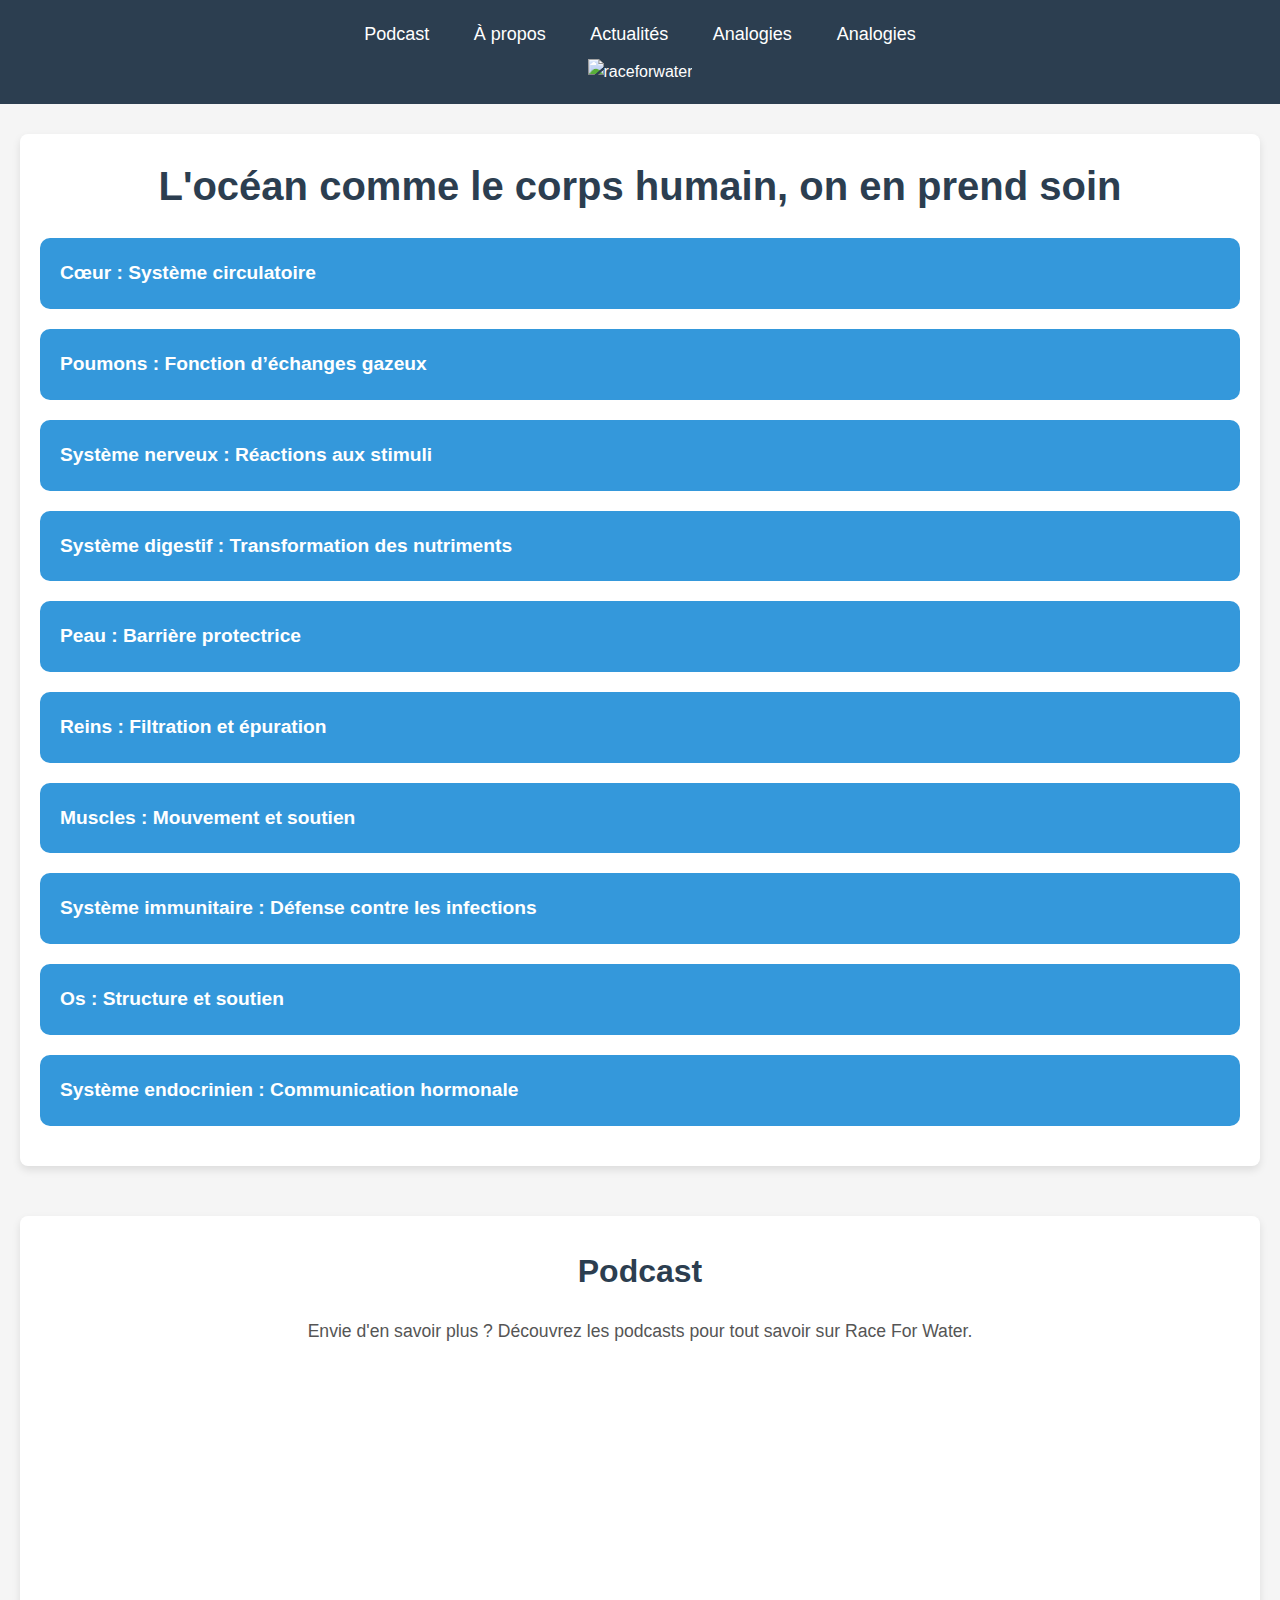
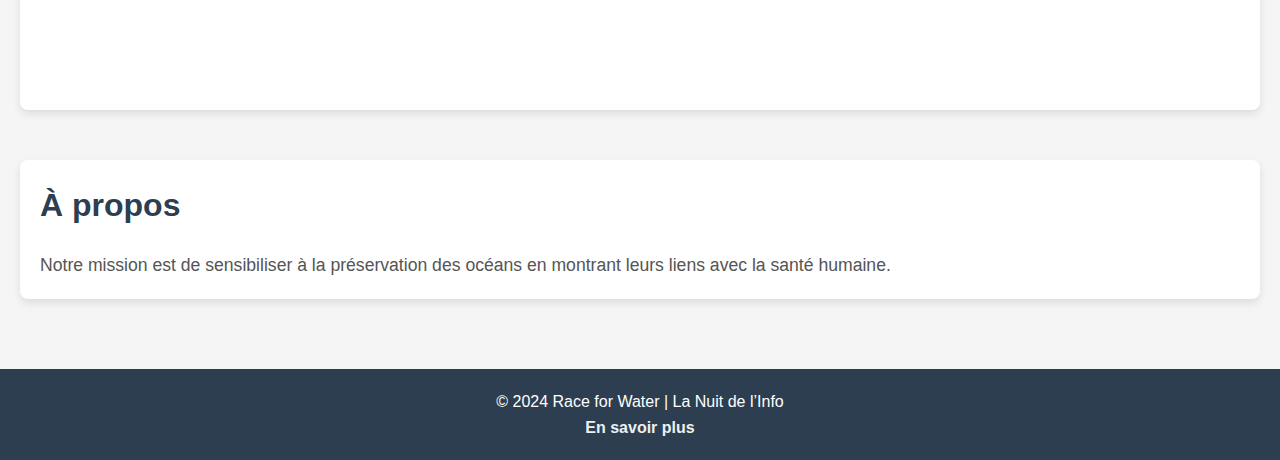
==== index.html @ 83e0f4b1 "pushproject" ====
<!DOCTYPE html>
<html lang="fr">

<head>
    <meta charset="UTF-8">
    <meta name="viewport" content="width=device-width, initial-scale=1.0">
    <title>Race For Water</title>
    <link rel="stylesheet" href="styles.css"> <!-- Lien vers le fichier CSS -->
</head>

<body>

    <header>
        <nav class="navbar">
            <ul>
                <li><a href="#podcast">Podcast</a></li>
                <li><a href="#apropos">À propos</a></li>
                <li><a href="#actualites">Actualités</a></li>
                <li><a href="#notre-environnement">Analogies </a></li>
                <li><a href="#analogies">Analogies</a></li>
            </ul>
        </nav>
        <div class="header-content">
            <img src="media/logo.png" alt="raceforwater">

        </div>
    </header>

    <main>

        <section id="analogies" class="interactive-model">
            <h2>L'océan comme le corps humain, on en prend soin</h2>

            <!-- Bulle pour le cœur -->
            <div class="interactive-bubble">
                <strong>Cœur : Système circulatoire</strong>
                <div class="bubble-content">
                    <p><strong>Corps humain :</strong> Le cœur pompe le sang à travers le corps, alimentant les organes
                        en oxygène et en nutriments via le système circulatoire.</p>
                    <p><strong>Océan :</strong> Les courants marins agissent comme une pompe, transportant l'eau, la
                        chaleur, les nutriments et les gaz dissous (comme le CO2) à travers les océans.</p>
                </div>
            </div>

            <!-- Bulle pour les poumons -->
            <div class="interactive-bubble">
                <strong>Poumons : Fonction d’échanges gazeux</strong>
                <div class="bubble-content">
                    <p><strong>Corps humain :</strong> Les poumons facilitent les échanges gazeux, en absorbant
                        l'oxygène et en rejetant le dioxyde de carbone.</p>
                    <p><strong>Océan :</strong> Les océans sont des réservoirs importants pour le CO2 et l'oxygène. Les
                        plantes marines (comme le phytoplancton) réalisent la photosynthèse, produisant de l'oxygène,
                        tandis que l'océan dissout également le CO2.</p>
                </div>
            </div>

            <!-- Bulle pour le système nerveux -->
            <div class="interactive-bubble">
                <strong>Système nerveux : Réactions aux stimuli</strong>
                <div class="bubble-content">
                    <p><strong>Corps humain :</strong> Le système nerveux transmet les signaux entre le cerveau et le
                        corps, permettant des réactions adaptées aux stimuli (exemple : la douleur, le danger, etc.).
                    </p>
                    <p><strong>Océan :</strong> Les courants océaniques réagissent aux changements environnementaux
                        (température, salinité, pression) et aux forces externes comme le vent et la gravité.</p>
                </div>
            </div>

            <!-- Bulle pour le système digestif -->
            <div class="interactive-bubble">
                <strong>Système digestif : Transformation des nutriments</strong>
                <div class="bubble-content">
                    <p><strong>Corps humain :</strong> Le système digestif décompose les aliments pour libérer des
                        nutriments que le corps peut utiliser.</p>
                    <p><strong>Océan :</strong> Les planctons et autres organismes marins jouent un rôle similaire en
                        décomposant les matières organiques dans l'eau, transformant des nutriments pour soutenir la
                        chaîne alimentaire marine.</p>
                </div>
            </div>

            <!-- Bulle pour la peau -->
            <div class="interactive-bubble">
                <strong>Peau : Barrière protectrice</strong>
                <div class="bubble-content">
                    <p><strong>Corps humain :</strong> La peau sert de barrière contre les infections, la déshydratation
                        et les agressions extérieures.</p>
                    <p><strong>Océan :</strong> L'eau de surface de l'océan agit comme une barrière protectrice,
                        régulant les températures et offrant un refuge contre les éléments externes.</p>
                </div>
            </div>

            <!-- Bulle pour les reins -->
            <div class="interactive-bubble">
                <strong>Reins : Filtration et épuration</strong>
                <div class="bubble-content">
                    <p><strong>Corps humain :</strong> Les reins filtrent le sang pour éliminer les toxines et réguler
                        l'équilibre des fluides et des électrolytes dans le corps.</p>
                    <p><strong>Océan :</strong> Les estuaires et les zones humides filtrent et purifient l'eau, en
                        éliminant les polluants et en équilibrant les concentrations de sels et autres minéraux.</p>
                </div>
            </div>

            <!-- Bulle pour les muscles -->
            <div class="interactive-bubble">
                <strong>Muscles : Mouvement et soutien</strong>
                <div class="bubble-content">
                    <p><strong>Corps humain :</strong> Les muscles permettent le mouvement et la force physique,
                        permettant à l'humain de se déplacer et de répondre à son environnement.</p>
                    <p><strong>Océan :</strong> Les vagues et les marées sont similaires aux muscles, créant des
                        mouvements dans l'océan et permettant le transport de l'eau et des nutriments dans différentes
                        parties de l'océan.</p>
                </div>
            </div>

            <!-- Bulle pour le système immunitaire -->
            <div class="interactive-bubble">
                <strong>Système immunitaire : Défense contre les infections</strong>
                <div class="bubble-content">
                    <p><strong>Corps humain :</strong> Le système immunitaire détecte et combat les agents pathogènes
                        qui attaquent l'organisme.</p>
                    <p><strong>Océan :</strong> Les bactéries marines et autres microorganismes marins agissent comme
                        une barrière biologique contre les agents pathogènes dans l'écosystème marin.</p>
                </div>
            </div>

            <!-- Bulle pour les os -->
            <div class="interactive-bubble">
                <strong>Os : Structure et soutien</strong>
                <div class="bubble-content">
                    <p><strong>Corps humain :</strong> Les os forment le squelette et offrent soutien, protection et
                        forme au corps.</p>
                    <p><strong>Océan :</strong> Les fonds marins et les roches sous-marines agissent comme une
                        structure, fournissant des habitats pour les organismes marins et supportant la biodiversité
                        marine.</p>
                </div>
            </div>

            <!-- Bulle pour le système endocrinien -->
            <div class="interactive-bubble">
                <strong>Système endocrinien : Communication hormonale</strong>
                <div class="bubble-content">
                    <p><strong>Corps humain :</strong> Le système endocrinien régule diverses fonctions corporelles en
                        libérant des hormones dans le sang, influençant des processus comme la croissance, le
                        métabolisme et la reproduction.</p>
                    <p><strong>Océan :</strong> Les substances chimiques dans l'eau de mer, y compris les hormones et
                        autres signaux biologiques, peuvent affecter le comportement et la reproduction des organismes
                        marins.</p>
                </div>
            </div>
        </section>


        <section id="podcast" class="podcast">
            <h2>Podcast</h2>
            <p>Envie d'en savoir plus ? Découvrez les podcasts pour tout savoir sur Race For Water.</p>
            <div class="video-container">
                <iframe width="560" height="315" src="https://www.youtube.com/embed/6_2IWf3WggM" frameborder="0"
                    allow="accelerometer; autoplay; clipboard-write; encrypted-media; gyroscope; picture-in-picture"
                    allowfullscreen></iframe>
                <iframe width="560" height="315" src="https://www.youtube.com/embed/CMs3T7RSJ74 " frameborder="0"
                    allow="accelerometer; autoplay; clipboard-write; encrypted-media; gyroscope; picture-in-picture"
                    allowfullscreen></iframe>
                
            </div>
        </section>
        


        <section id="apropos" class="interactive-model">
            <h2>À propos</h2>
            <p>Notre mission est de sensibiliser à la préservation des océans en montrant leurs liens avec la santé
                humaine.</p>
        </section>

    </main>

    <footer>
        <p>© 2024 Race for Water | La Nuit de l’Info</p>
        <p><a href="https://ocean-climate.org">En savoir plus</a></p>
    </footer>

    <!-- Lien vers le fichier JavaScript -->
    <script src="scripts.js"></script> <!-- Lien vers le fichier JavaScript -->
</body>

</html>
---- styles.css ----
/* Reset CSS */
* {
    margin: 0;
    padding: 0;
    box-sizing: border-box;
}

/* Style global de la page */
body {
    font-family: 'Arial', sans-serif;
    background-color: #f5f5f5;
    color: #333;
    line-height: 1.6;
    margin: 0;
    padding: 0;
}

/* Style de l'en-tête */
header {
    background-color: #2c3e50;
    color: white;
    padding: 20px 0;
    text-align: center;
}

header .navbar ul {
    list-style: none;
    padding: 0;
    text-align: center;
}

header .navbar ul li {
    display: inline;
    margin: 0 20px;
}

header .navbar ul li a {
    color: white;
    text-decoration: none;
    font-size: 18px;
    transition: color 0.3s ease;
}

header .navbar ul li a:hover {
    color: #ecf0f1;
}

/* Contenu de l'en-tête */
header .header-content img {
    max-width: 200px;
    margin-top: 10px;
}

/* Style des sections principales */
main {
    padding: 30px 20px;
}

/* Section des Analogies */
#analogies {
    margin-bottom: 50px;
}

#analogies h2 {
    font-size: 2.5rem;
    color: #2c3e50;
    margin-bottom: 20px;
    text-align: center;
}

/* Style des bulles interactives */
.interactive-bubble {
    background-color: #3498db;
    color: white;
    padding: 20px;
    margin: 20px 0;
    border-radius: 10px;
    cursor: pointer;
    transition: background-color 0.3s ease, transform 0.3s ease;
}

.interactive-bubble:hover {
    background-color: #2980b9;
    transform: translateY(-5px);
}

.bubble-content {
    display: none;
    margin-top: 10px;
}

.interactive-bubble strong {
    font-size: 1.2rem;
    font-weight: bold;
}

/* Podcast section */
#podcast {
    background-color: #ffffff;
    padding: 30px;
    border-radius: 8px;
    box-shadow: 0 4px 8px rgba(0, 0, 0, 0.1);
    margin-bottom: 50px;
    text-align: center;
}

#podcast h2 {
    font-size: 2rem;
    color: #2c3e50;
    margin-bottom: 20px;
}

#podcast p {
    font-size: 1.1rem;
    color: #555;
    margin-bottom: 20px;
}

.video-container {
    display: flex;
    justify-content: space-between;
    flex-wrap: wrap;
    gap: 20px;
    justify-content: center;
}

.video-container iframe {
    width: 100%;
    max-width: 560px;
    height: 315px;
}

/* Section des actualités et à propos */
.interactive-model {
    background-color: #ffffff;
    padding: 20px;
    margin-bottom: 40px;
    border-radius: 8px;
    box-shadow: 0 4px 8px rgba(0, 0, 0, 0.1);
}

#actualités, #apropos h2 {
    font-size: 2rem;
    color: #2c3e50;
    margin-bottom: 20px;
}

#actualités p, #apropos p {
    font-size: 1.1rem;
    color: #555;
}

/* Footer */
footer {
    background-color: #2c3e50;
    color: white;
    text-align: center;
    padding: 20px;
    position: relative;
}

footer p {
    font-size: 1rem;
}

footer a {
    color: #ecf0f1;
    text-decoration: none;
    font-weight: bold;
    transition: color 0.3s ease;
}

footer a:hover {
    color: #3498db;
}

/* Media Queries */
@media (max-width: 768px) {
    /* Responsive navbar */
    header .navbar ul li {
        display: block;
        margin: 10px 0;
    }

    /* Adjust the podcast section */
    .video-container iframe {
        width: 100%;
        max-width: none;
    }

    /* Adjust bubble sizes and paddings */
    .interactive-bubble {
        padding: 15px;
    }

    #analogies h2 {
        font-size: 2rem;
    }
}
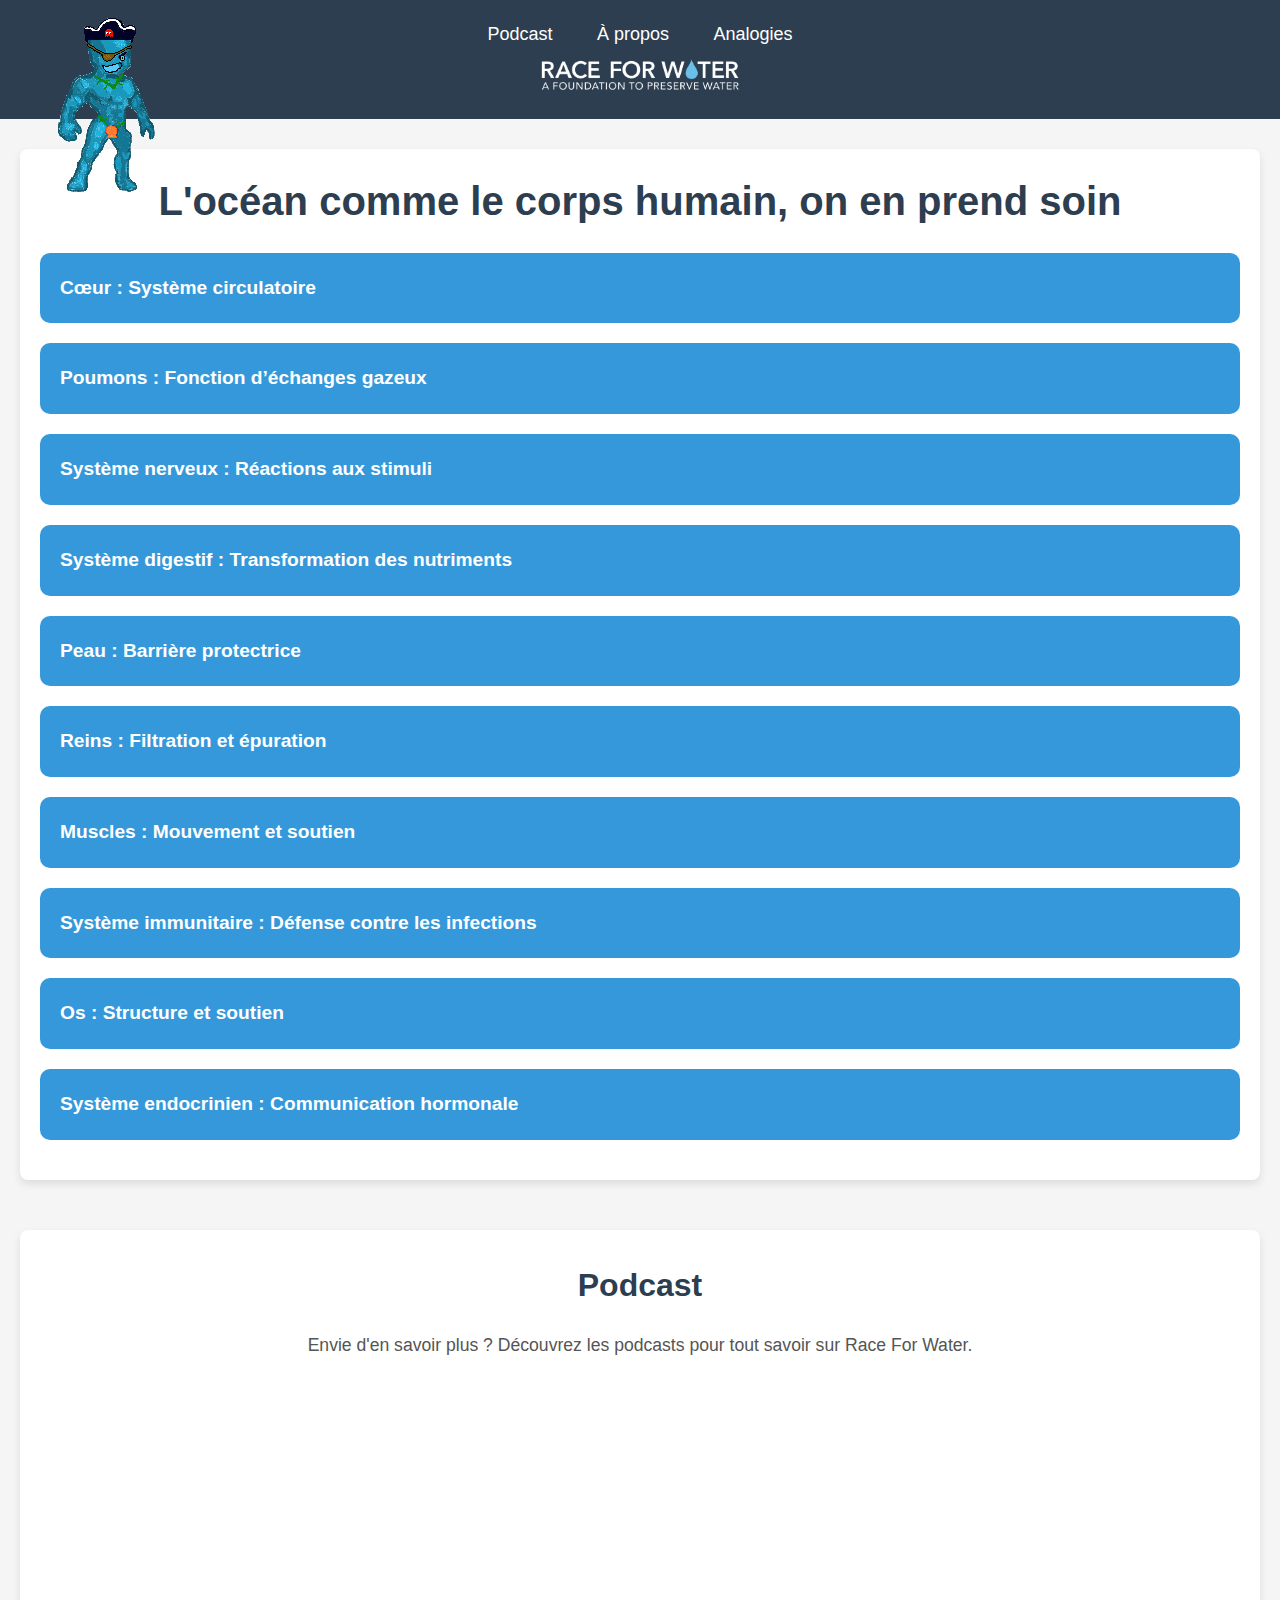
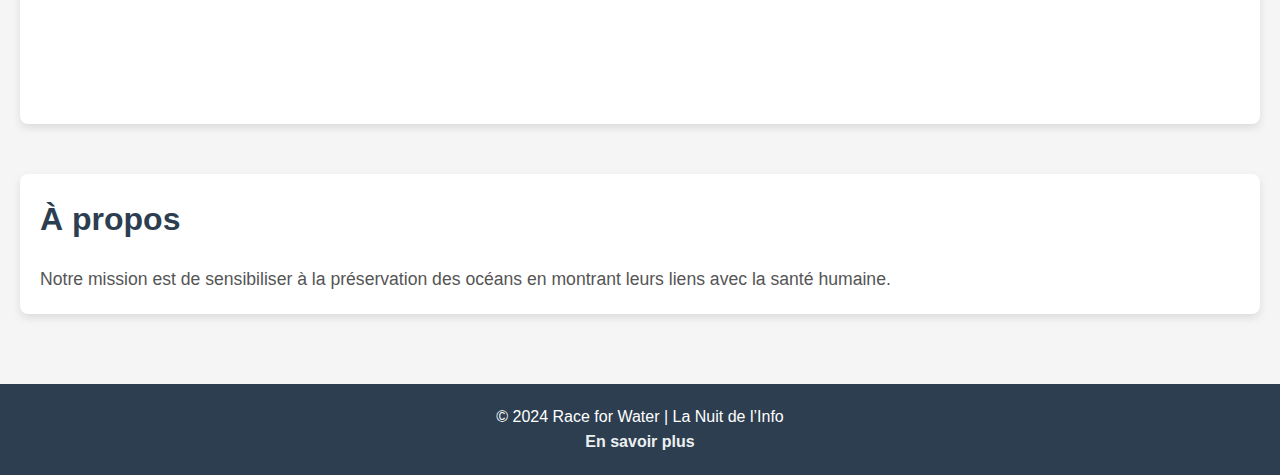
==== commit c5e81467: "push 2" ====
--- a/index.html
+++ b/index.html
@@ -11,12 +11,12 @@
 <body>
 
     <header>
+        <img src="media/chibi.png" alt="Chibi Image" class="corner-image">
+
         <nav class="navbar">
             <ul>
                 <li><a href="#podcast">Podcast</a></li>
                 <li><a href="#apropos">À propos</a></li>
-                <li><a href="#actualites">Actualités</a></li>
-                <li><a href="#notre-environnement">Analogies </a></li>
                 <li><a href="#analogies">Analogies</a></li>
             </ul>
         </nav>
--- a/styles.css
+++ b/styles.css
@@ -3,6 +3,15 @@
     margin: 0;
     padding: 0;
     box-sizing: border-box;
+}
+
+.corner-image {
+    position: absolute; /* Position absolue pour placer l'image dans le coin */
+    top: 10px; /* Distance par rapport au haut de la page */
+    left: 10px; /* Distance par rapport au bord gauche */
+    width: 200px; /* Largeur de l'image */
+    height: 200px; /* Hauteur de l'image */
+    z-index: 1000; /* Assurez-vous que l'image est au-dessus des autres éléments */
 }
 
 /* Style global de la page */
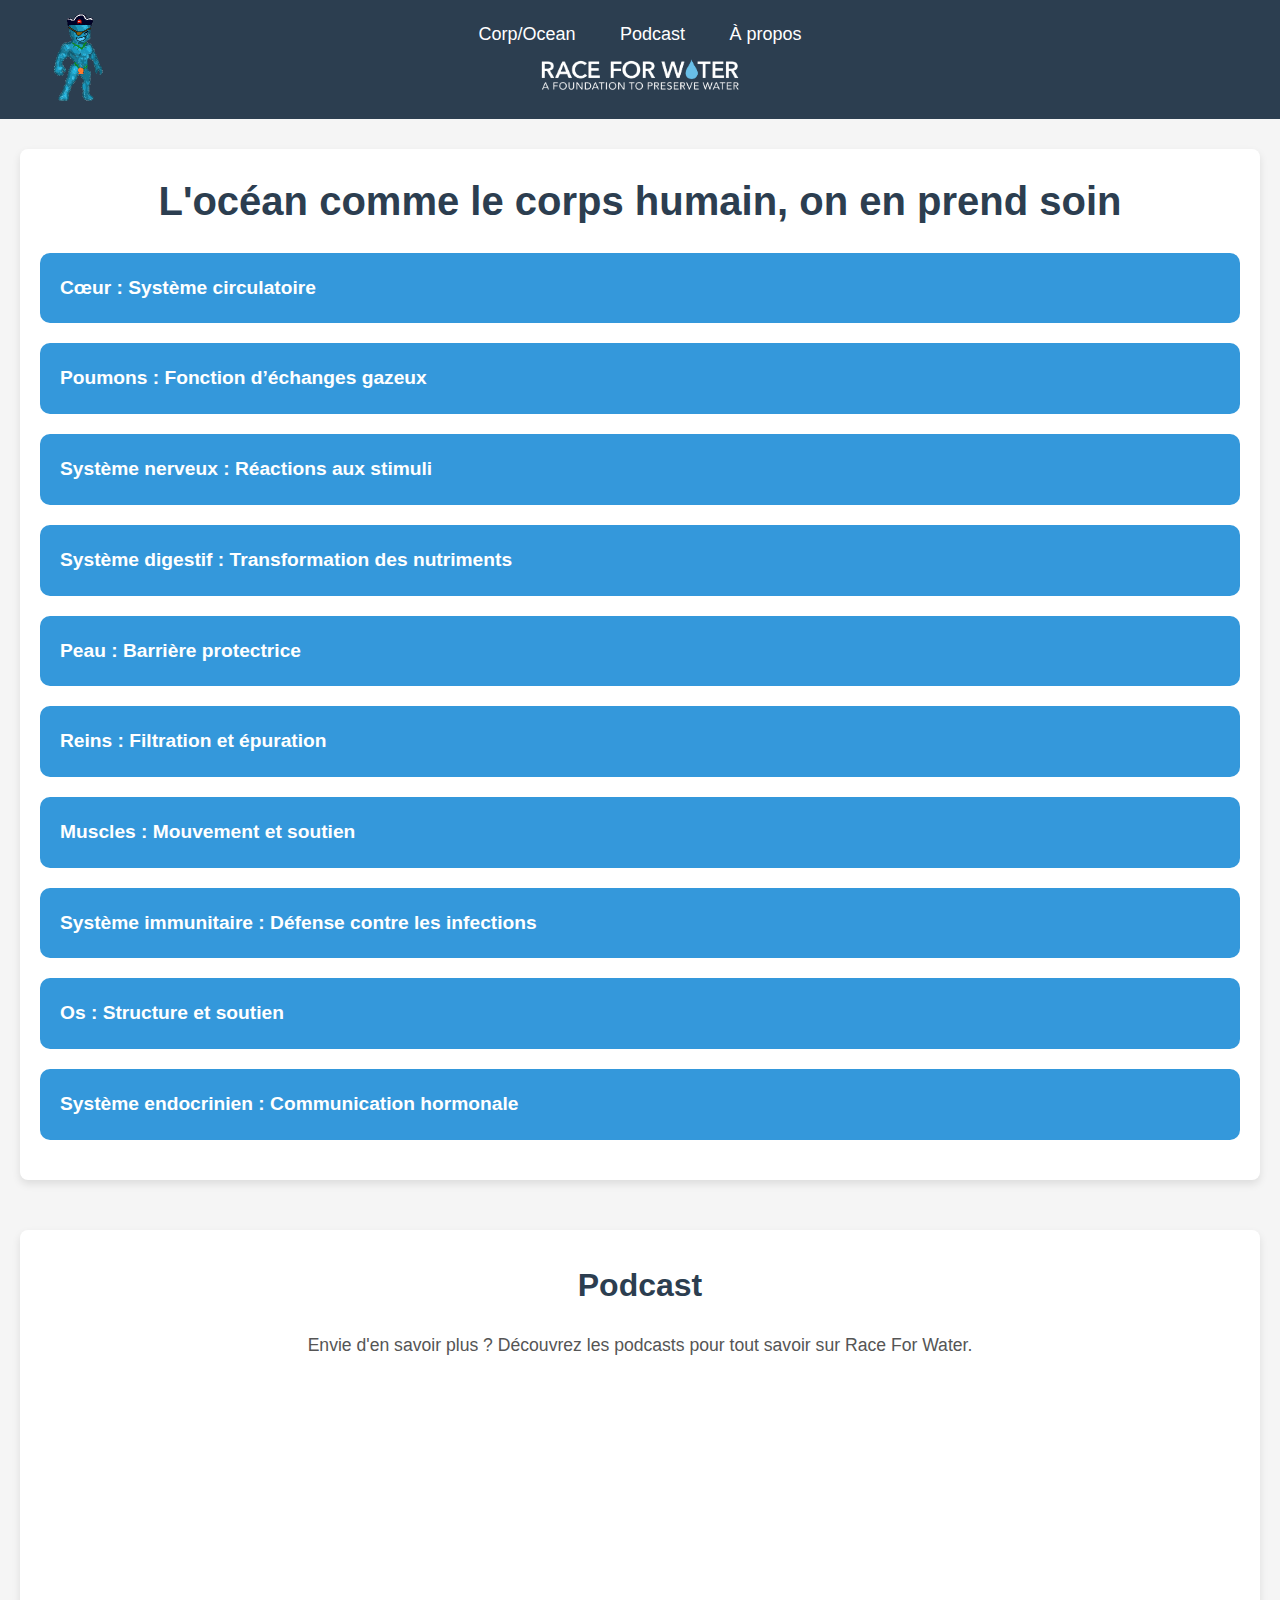
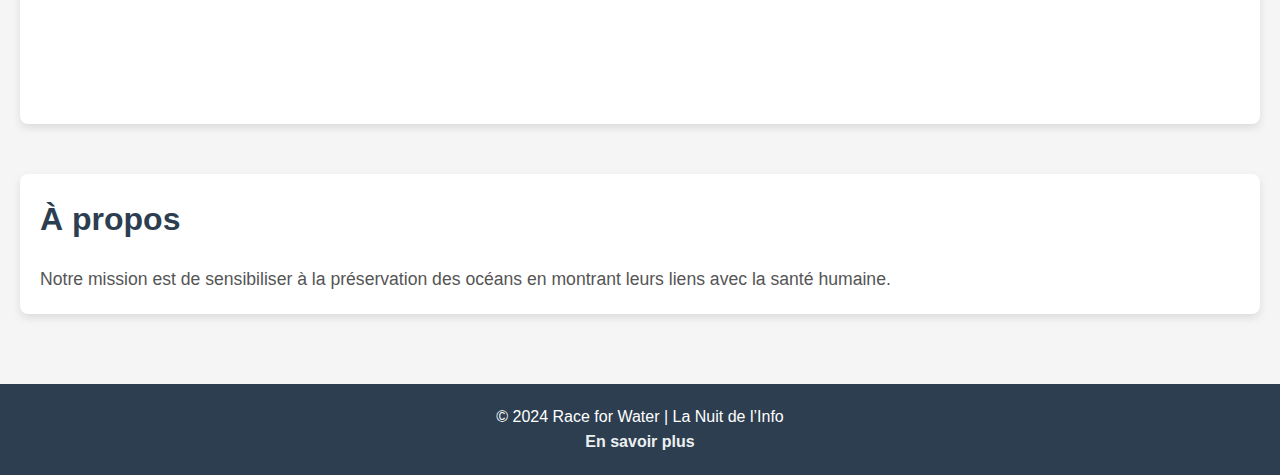
==== commit 66e5bb93: "push 2" ====
--- a/index.html
+++ b/index.html
@@ -15,9 +15,10 @@
 
         <nav class="navbar">
             <ul>
+                <li><a href="#analogies">Corp/Ocean</a></li>
                 <li><a href="#podcast">Podcast</a></li>
                 <li><a href="#apropos">À propos</a></li>
-                <li><a href="#analogies">Analogies</a></li>
+                
             </ul>
         </nav>
         <div class="header-content">
--- a/styles.css
+++ b/styles.css
@@ -8,9 +8,9 @@
 .corner-image {
     position: absolute; /* Position absolue pour placer l'image dans le coin */
     top: 10px; /* Distance par rapport au haut de la page */
-    left: 10px; /* Distance par rapport au bord gauche */
-    width: 200px; /* Largeur de l'image */
-    height: 200px; /* Hauteur de l'image */
+    left: 30px; /* Distance par rapport au bord gauche */
+    width: 100px; /* Largeur de l'image */
+    height: 100px; /* Hauteur de l'image */
     z-index: 1000; /* Assurez-vous que l'image est au-dessus des autres éléments */
 }
 
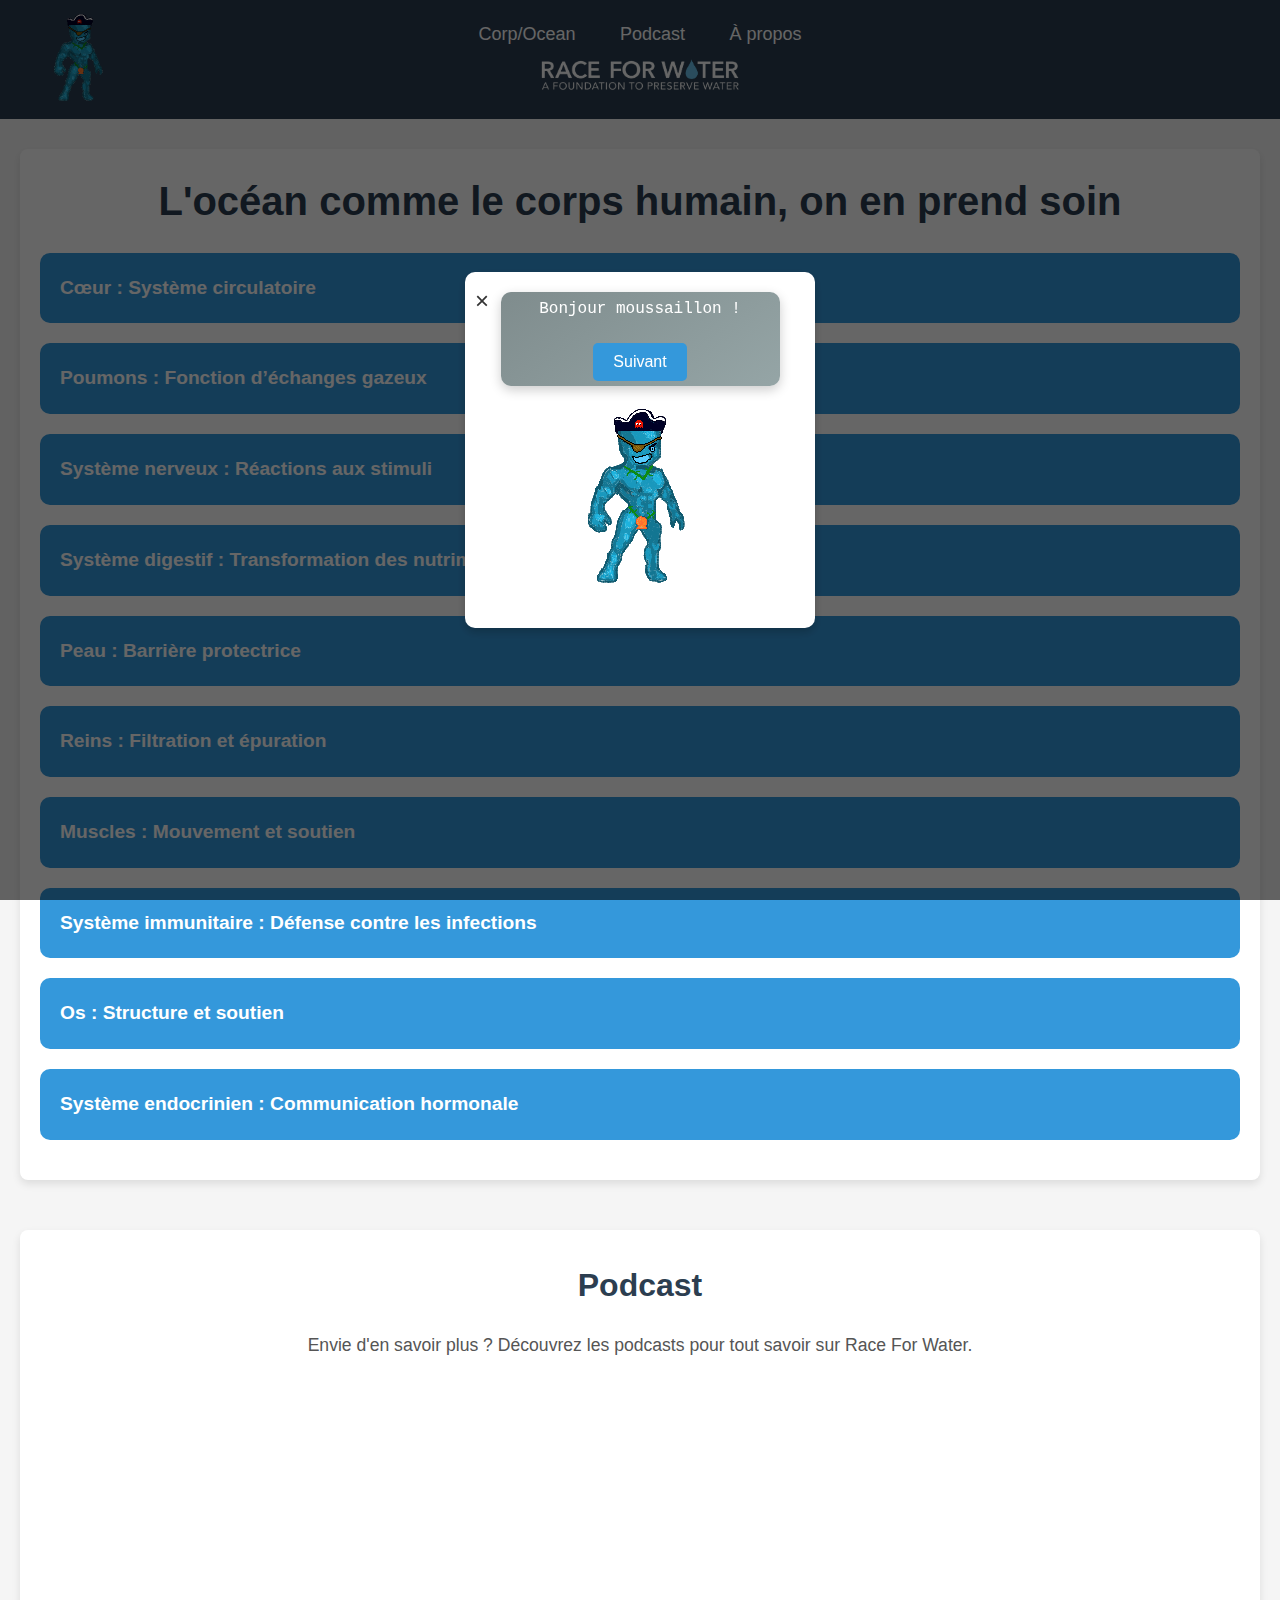
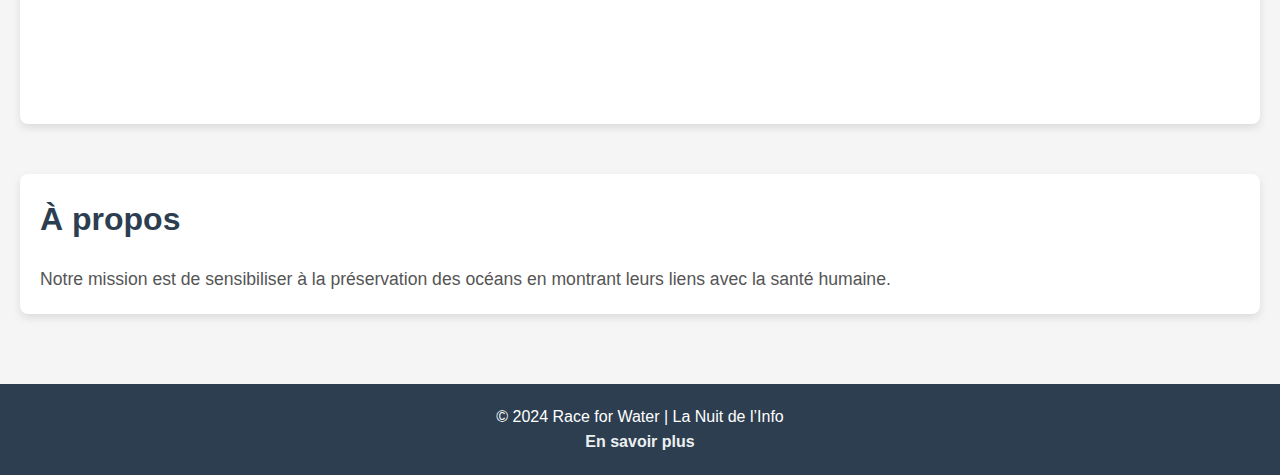
==== commit da7d93d2: "oui" ====
--- a/index.html
+++ b/index.html
@@ -9,6 +9,22 @@
 </head>
 
 <body>
+    <!-- Pop-up Chibi -->
+    <div id="popup" class="popup">
+        <div class="popup-content">
+            <span class="close-btn" id="close-popup">&times;</span>
+            <!-- Conteneur pour le Chibi et la boîte de texte -->
+            <div class="popup-container">
+                <!-- Boîte de texte -->
+                <div class="popup-box">
+                    <p class="popup-text" id="popup-text">Bonjour moussaillon !</p>
+                    <button id="next-button" class="next-button">Suivant</button> <!-- Bouton suivant -->
+                </div>
+                <img src="media/chibi.png" alt="Chibi" class="popup-chibi">
+            </div>
+        </div>
+    </div>
+
 
     <header>
         <img src="media/chibi.png" alt="Chibi Image" class="corner-image">
@@ -18,7 +34,7 @@
                 <li><a href="#analogies">Corp/Ocean</a></li>
                 <li><a href="#podcast">Podcast</a></li>
                 <li><a href="#apropos">À propos</a></li>
-                
+
             </ul>
         </nav>
         <div class="header-content">
@@ -161,10 +177,10 @@
                 <iframe width="560" height="315" src="https://www.youtube.com/embed/CMs3T7RSJ74 " frameborder="0"
                     allow="accelerometer; autoplay; clipboard-write; encrypted-media; gyroscope; picture-in-picture"
                     allowfullscreen></iframe>
-                
+
             </div>
         </section>
-        
+
 
 
         <section id="apropos" class="interactive-model">
--- a/styles.css
+++ b/styles.css
@@ -183,6 +183,90 @@
     color: #3498db;
 }
 
+/* Style pour le fond du pop-up */
+.popup {
+    display: flex;
+    align-items: center;
+    justify-content: center;
+    position: fixed;
+    top: 0;
+    left: 0;
+    width: 100%;
+    height: 100%;
+    background: rgba(0, 0, 0, 0.6);
+    z-index: 9999;
+}
+
+/* Contenu du pop-up */
+.popup-content {
+    position: relative;
+    background: #fff;
+    border-radius: 10px;
+    padding: 20px;
+    width: 350px; /* Ajusté pour donner plus de place à la boîte */
+    text-align: center;
+    box-shadow: 0 4px 8px rgba(0, 0, 0, 0.2);
+}
+
+/* Croix pour fermer */
+.close-btn {
+    position: absolute;
+    top: 10px;
+    left: 10px;
+    font-size: 24px;
+    color: #333;
+    cursor: pointer;
+}
+
+/* Conteneur pour le Chibi et la boîte de texte */
+.popup-container {
+    position: relative;
+    width: 90%;
+    margin: 0 auto;
+}
+
+/* Style de la boîte de texte */
+.popup-box {
+    position: relative;
+    background: linear-gradient(145deg, #7f8c8d, #95a5a6); /* Gradient pour donner un effet plus "jeu vidéo" */
+    padding: 5px;
+    border-radius: 10px;
+    box-shadow: 0 4px 12px rgba(0, 0, 0, 0.2); /* Ombre pour un effet plus réaliste */
+    margin-bottom: 15px;
+}
+
+/* Texte dans la boîte */
+.popup-text {
+    font-family: 'Courier New', Courier, monospace; /* Police type machine à écrire pour l'effet jeu vidéo */
+    font-size: 1rem;
+    color: white;
+    margin-bottom: 20px;
+}
+
+/* Bouton suivant */
+.next-button {
+    padding: 10px 20px;
+    background-color: #3498db;
+    color: white;
+    border: none;
+    border-radius: 5px;
+    cursor: pointer;
+    font-size: 1rem;
+    transition: background-color 0.3s;
+}
+
+.next-button:hover {
+    background-color: #2980b9;
+}
+
+/* Chibi */
+.popup-chibi {
+    position: relative;
+    width: 200px; /* Taille du Chibi */
+    z-index: 1;
+}
+
+
 /* Media Queries */
 @media (max-width: 768px) {
     /* Responsive navbar */
@@ -206,3 +290,4 @@
         font-size: 2rem;
     }
 }
+
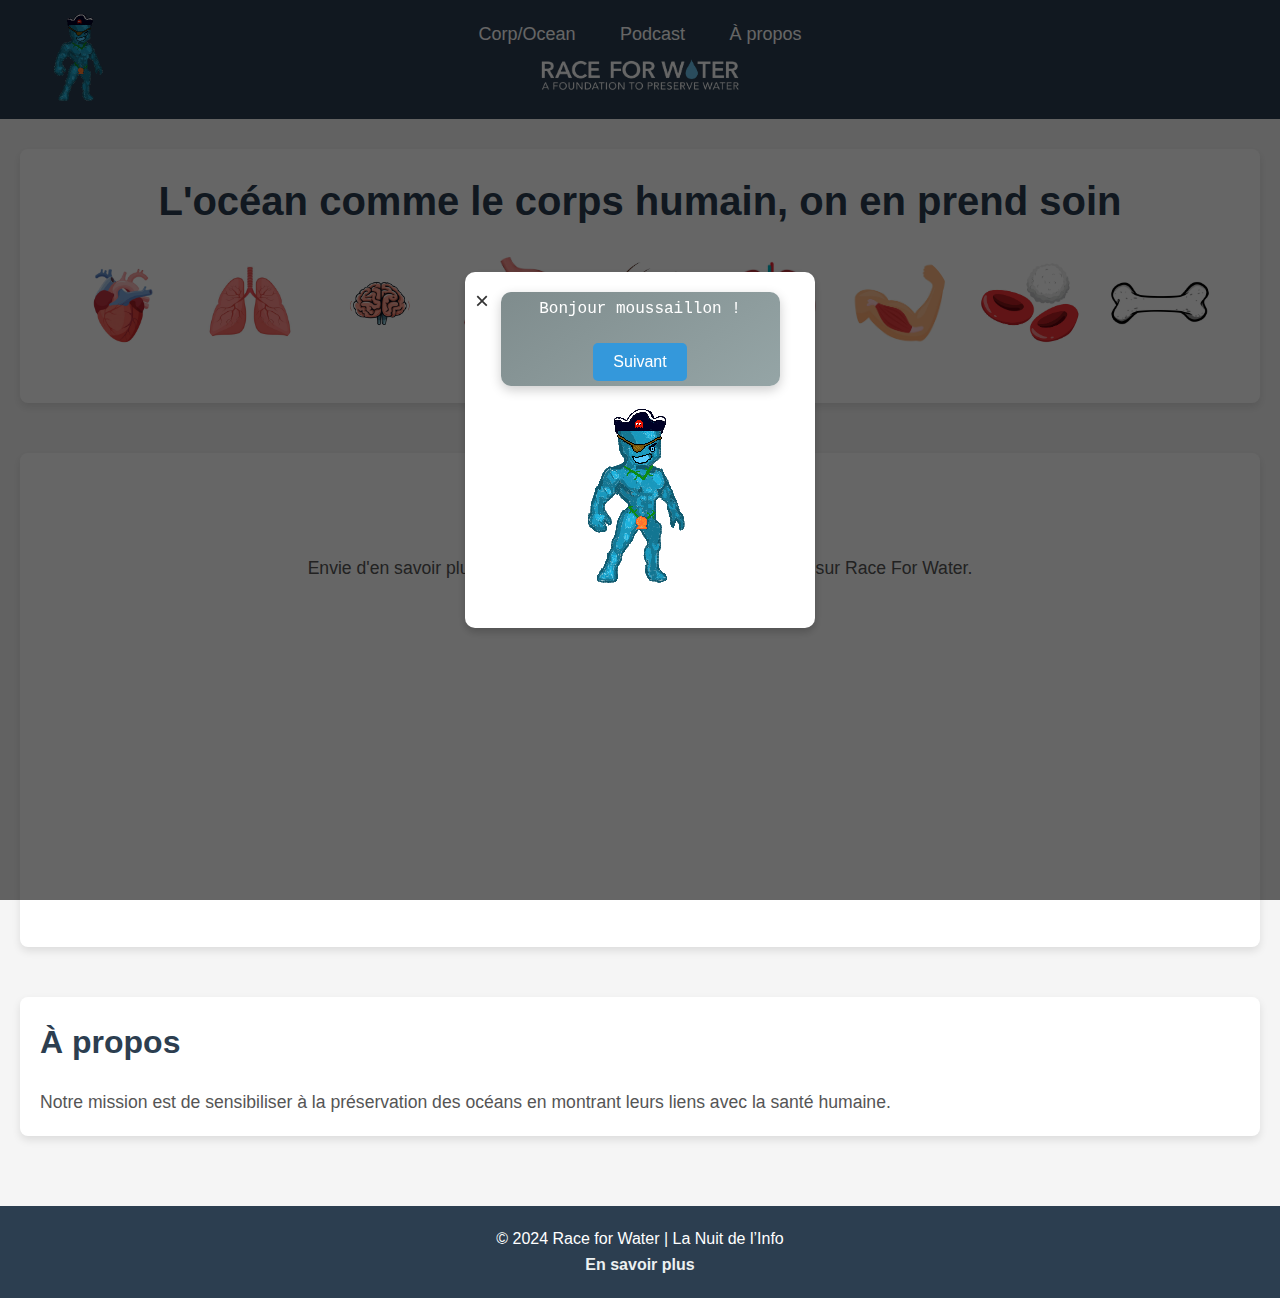
==== commit b1cb079e: "oufdfi" ====
--- a/index.html
+++ b/index.html
@@ -47,124 +47,28 @@
 
         <section id="analogies" class="interactive-model">
             <h2>L'océan comme le corps humain, on en prend soin</h2>
-
-            <!-- Bulle pour le cœur -->
-            <div class="interactive-bubble">
-                <strong>Cœur : Système circulatoire</strong>
-                <div class="bubble-content">
-                    <p><strong>Corps humain :</strong> Le cœur pompe le sang à travers le corps, alimentant les organes
-                        en oxygène et en nutriments via le système circulatoire.</p>
-                    <p><strong>Océan :</strong> Les courants marins agissent comme une pompe, transportant l'eau, la
-                        chaleur, les nutriments et les gaz dissous (comme le CO2) à travers les océans.</p>
-                </div>
+        
+            <!-- Images des bulles -->
+            <div class="interactive-bubbles">
+                <img src="media/coeur.jpg" alt="Bulle Cœur" class="interactive-bubble" data-text="Le cœur pompe le sang à travers le corps, alimentant les organes en oxygène et en nutriments via le système circulatoire. Les courants marins agissent comme une pompe, transportant l'eau, la chaleur, les nutriments et les gaz dissous à travers les océans.">
+                <img src="media/poumon.jpg" alt="Bulle Poumons" class="interactive-bubble" data-text="Les poumons facilitent les échanges gazeux, en absorbant l'oxygène et en rejetant le dioxyde de carbone. Les océans sont des réservoirs importants pour le CO2 et l'oxygène. Les plantes marines réalisent la photosynthèse, produisant de l'oxygène, tandis que l'océan dissout également le CO2.">
+                <img src="media/cerveau.png" alt="Bulle Système Nerveux" class="interactive-bubble" data-text="Le système nerveux transmet les signaux entre le cerveau et le corps, permettant des réactions adaptées aux stimuli. Les courants océaniques réagissent aux changements environnementaux et aux forces externes comme le vent et la gravité.">
+                
+                <img src="media/estomac.jpg" alt="Bulle Estomac" class="interactive-bubble" data-text="Le système digestif décompose les aliments pour libérer des nutriments que le corps peut utiliser. Les planctons et autres organismes marins jouent un rôle similaire en décomposant les matières organiques dans l'eau, transformant des nutriments pour soutenir la chaîne alimentaire marine.">
+                <img src="media/peau.avif" alt="Bulle Peau" class="interactive-bubble" data-text="La peau sert de barrière contre les infections, la déshydratation et les agressions extérieures. L'eau de surface de l'océan agit comme une barrière protectrice, régulant les températures et offrant un refuge contre les éléments externes.">
+                <img src="media/reins.jpg" alt="Bulle Reins" class="interactive-bubble" data-text="Les reins filtrent le sang pour éliminer les toxines et réguler l'équilibre des fluides et des électrolytes dans le corps. Les reins filtrent le sang pour éliminer les toxines et réguler l'équilibre des fluides et des électrolytes dans le corps.">
+            
+                <img src="media/muscle.jpg" alt="Bulle Muscle" class="interactive-bubble" data-text="Les muscles permettent le mouvement et la force physique, permettant à l'humain de se déplacer et de répondre à son environnement. Les vagues et les marées sont similaires aux muscles, créant des mouvements dans l'océan et permettant le transport de l'eau et des nutriments dans différentes parties de l'océan.">
+                <img src="media/globule.jpg" alt="Bulle Globule" class="interactive-bubble" data-text="Le système immunitaire détecte et combat les agents pathogènes qui attaquent l'organisme. Les bactéries marines et autres microorganismes marins agissent comme une barrière biologique contre les agents pathogènes dans l'écosystème marin.">
+                <img src="media/os.jpg" alt="Bulle Os" class="interactive-bubble" data-text="Les os forment le squelette et offrent soutien, protection et forme au corps. Les fonds marins et les roches sous-marines agissent comme une structure, fournissant des habitats pour les organismes marins et supportant la biodiversité marine.">
             </div>
-
-            <!-- Bulle pour les poumons -->
-            <div class="interactive-bubble">
-                <strong>Poumons : Fonction d’échanges gazeux</strong>
-                <div class="bubble-content">
-                    <p><strong>Corps humain :</strong> Les poumons facilitent les échanges gazeux, en absorbant
-                        l'oxygène et en rejetant le dioxyde de carbone.</p>
-                    <p><strong>Océan :</strong> Les océans sont des réservoirs importants pour le CO2 et l'oxygène. Les
-                        plantes marines (comme le phytoplancton) réalisent la photosynthèse, produisant de l'oxygène,
-                        tandis que l'océan dissout également le CO2.</p>
-                </div>
-            </div>
-
-            <!-- Bulle pour le système nerveux -->
-            <div class="interactive-bubble">
-                <strong>Système nerveux : Réactions aux stimuli</strong>
-                <div class="bubble-content">
-                    <p><strong>Corps humain :</strong> Le système nerveux transmet les signaux entre le cerveau et le
-                        corps, permettant des réactions adaptées aux stimuli (exemple : la douleur, le danger, etc.).
-                    </p>
-                    <p><strong>Océan :</strong> Les courants océaniques réagissent aux changements environnementaux
-                        (température, salinité, pression) et aux forces externes comme le vent et la gravité.</p>
-                </div>
-            </div>
-
-            <!-- Bulle pour le système digestif -->
-            <div class="interactive-bubble">
-                <strong>Système digestif : Transformation des nutriments</strong>
-                <div class="bubble-content">
-                    <p><strong>Corps humain :</strong> Le système digestif décompose les aliments pour libérer des
-                        nutriments que le corps peut utiliser.</p>
-                    <p><strong>Océan :</strong> Les planctons et autres organismes marins jouent un rôle similaire en
-                        décomposant les matières organiques dans l'eau, transformant des nutriments pour soutenir la
-                        chaîne alimentaire marine.</p>
-                </div>
-            </div>
-
-            <!-- Bulle pour la peau -->
-            <div class="interactive-bubble">
-                <strong>Peau : Barrière protectrice</strong>
-                <div class="bubble-content">
-                    <p><strong>Corps humain :</strong> La peau sert de barrière contre les infections, la déshydratation
-                        et les agressions extérieures.</p>
-                    <p><strong>Océan :</strong> L'eau de surface de l'océan agit comme une barrière protectrice,
-                        régulant les températures et offrant un refuge contre les éléments externes.</p>
-                </div>
-            </div>
-
-            <!-- Bulle pour les reins -->
-            <div class="interactive-bubble">
-                <strong>Reins : Filtration et épuration</strong>
-                <div class="bubble-content">
-                    <p><strong>Corps humain :</strong> Les reins filtrent le sang pour éliminer les toxines et réguler
-                        l'équilibre des fluides et des électrolytes dans le corps.</p>
-                    <p><strong>Océan :</strong> Les estuaires et les zones humides filtrent et purifient l'eau, en
-                        éliminant les polluants et en équilibrant les concentrations de sels et autres minéraux.</p>
-                </div>
-            </div>
-
-            <!-- Bulle pour les muscles -->
-            <div class="interactive-bubble">
-                <strong>Muscles : Mouvement et soutien</strong>
-                <div class="bubble-content">
-                    <p><strong>Corps humain :</strong> Les muscles permettent le mouvement et la force physique,
-                        permettant à l'humain de se déplacer et de répondre à son environnement.</p>
-                    <p><strong>Océan :</strong> Les vagues et les marées sont similaires aux muscles, créant des
-                        mouvements dans l'océan et permettant le transport de l'eau et des nutriments dans différentes
-                        parties de l'océan.</p>
-                </div>
-            </div>
-
-            <!-- Bulle pour le système immunitaire -->
-            <div class="interactive-bubble">
-                <strong>Système immunitaire : Défense contre les infections</strong>
-                <div class="bubble-content">
-                    <p><strong>Corps humain :</strong> Le système immunitaire détecte et combat les agents pathogènes
-                        qui attaquent l'organisme.</p>
-                    <p><strong>Océan :</strong> Les bactéries marines et autres microorganismes marins agissent comme
-                        une barrière biologique contre les agents pathogènes dans l'écosystème marin.</p>
-                </div>
-            </div>
-
-            <!-- Bulle pour les os -->
-            <div class="interactive-bubble">
-                <strong>Os : Structure et soutien</strong>
-                <div class="bubble-content">
-                    <p><strong>Corps humain :</strong> Les os forment le squelette et offrent soutien, protection et
-                        forme au corps.</p>
-                    <p><strong>Océan :</strong> Les fonds marins et les roches sous-marines agissent comme une
-                        structure, fournissant des habitats pour les organismes marins et supportant la biodiversité
-                        marine.</p>
-                </div>
-            </div>
-
-            <!-- Bulle pour le système endocrinien -->
-            <div class="interactive-bubble">
-                <strong>Système endocrinien : Communication hormonale</strong>
-                <div class="bubble-content">
-                    <p><strong>Corps humain :</strong> Le système endocrinien régule diverses fonctions corporelles en
-                        libérant des hormones dans le sang, influençant des processus comme la croissance, le
-                        métabolisme et la reproduction.</p>
-                    <p><strong>Océan :</strong> Les substances chimiques dans l'eau de mer, y compris les hormones et
-                        autres signaux biologiques, peuvent affecter le comportement et la reproduction des organismes
-                        marins.</p>
-                </div>
+        
+            <!-- Zone d'affichage du texte -->
+            <div id="bubble-text" class="bubble-text-container">
+                <p id="text-content"></p>
             </div>
         </section>
+
 
 
         <section id="podcast" class="podcast">
--- a/styles.css
+++ b/styles.css
@@ -77,31 +77,44 @@
     text-align: center;
 }
 
-/* Style des bulles interactives */
+/* Conteneur pour les images des bulles */
+.interactive-bubbles {
+    display: flex;
+    justify-content: space-evenly;
+    margin-bottom: 30px;
+}
+
+/* Style des images en forme de bulle */
 .interactive-bubble {
+    width: 100px; /* Taille de la bulle */
+    height: 100px;
+    cursor: pointer;
+    border-radius: 50%; /* Assurez-vous que l'image est ronde */
+    object-fit: contain; /* Empêche l'image d'être trop zoomée, l'ajuste pour tenir dans la bulle */
+    transition: transform 0.3s ease;
+}
+
+.interactive-bubble:hover {
+    transform: scale(1.1); /* Effet de survol */
+}
+
+/* Style pour la zone de texte affichée après avoir cliqué sur une bulle */
+.bubble-text-container {
+    display: none;
+    margin-top: 20px;
+    padding: 20px;
     background-color: #3498db;
     color: white;
-    padding: 20px;
-    margin: 20px 0;
     border-radius: 10px;
-    cursor: pointer;
-    transition: background-color 0.3s ease, transform 0.3s ease;
-}
-
-.interactive-bubble:hover {
-    background-color: #2980b9;
-    transform: translateY(-5px);
-}
-
-.bubble-content {
-    display: none;
-    margin-top: 10px;
-}
-
-.interactive-bubble strong {
+    text-align: center;
+    box-shadow: 0 4px 8px rgba(0, 0, 0, 0.2);
+}
+
+.bubble-text-container p {
+    font-family: 'Arial', sans-serif;
     font-size: 1.2rem;
-    font-weight: bold;
-}
+}
+
 
 /* Podcast section */
 #podcast {
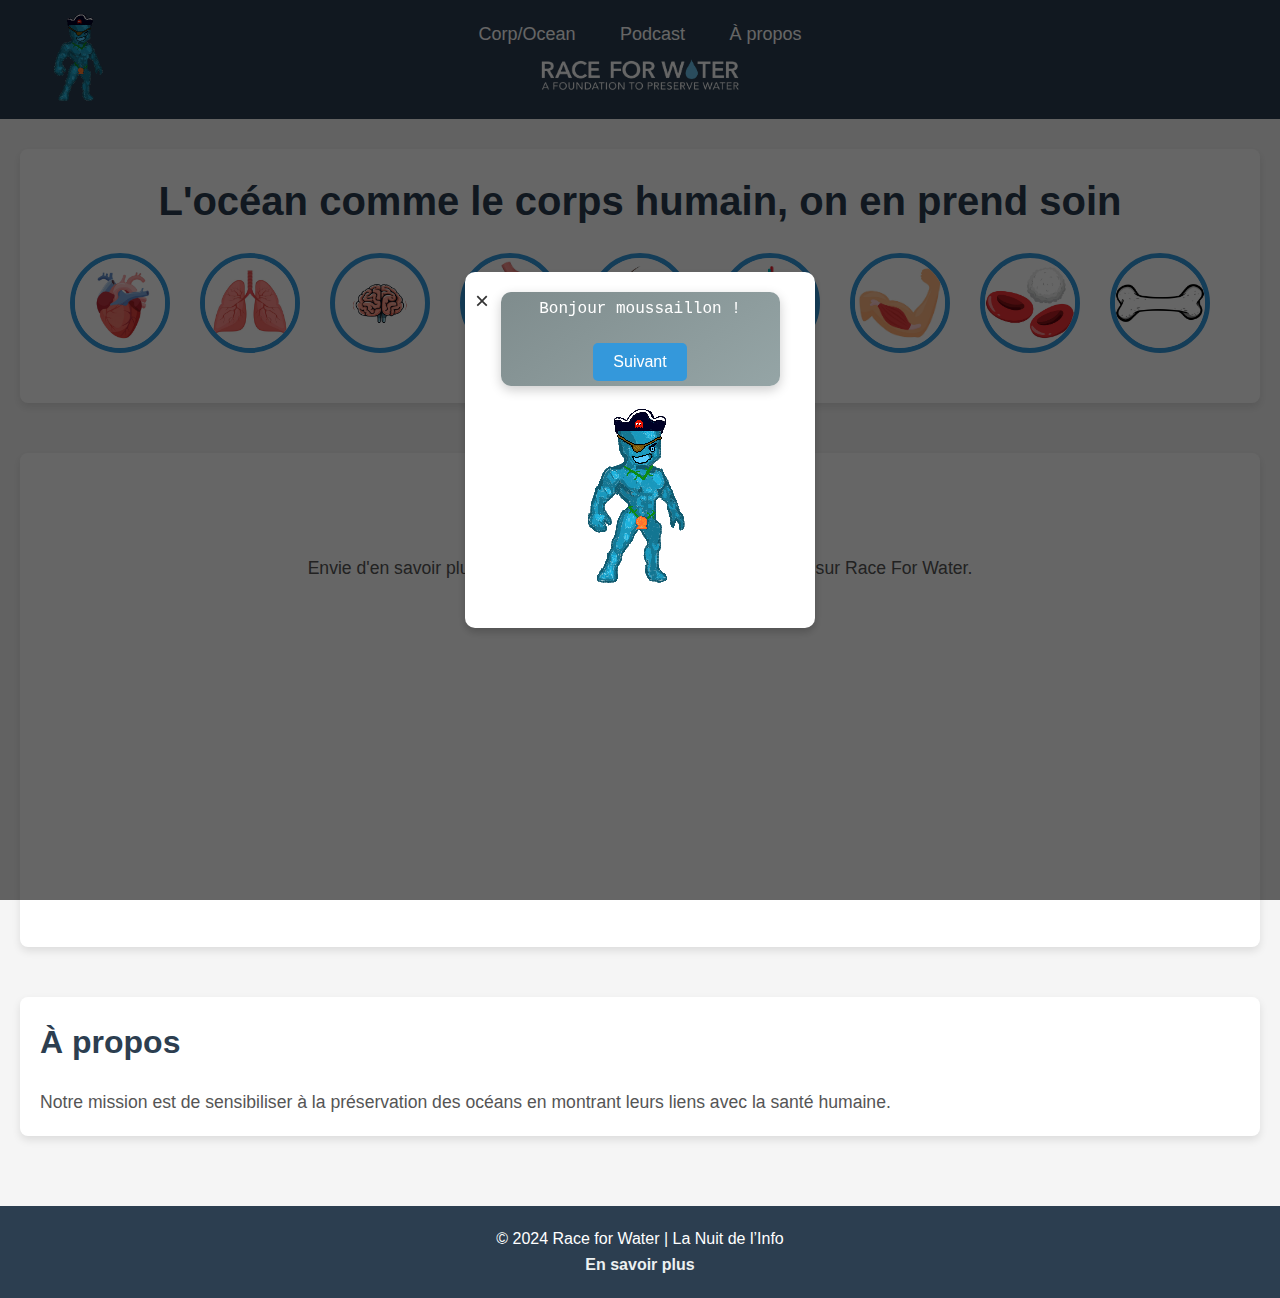
==== commit 861ba735: "newicon" ====
--- a/index.html
+++ b/index.html
@@ -6,6 +6,8 @@
     <meta name="viewport" content="width=device-width, initial-scale=1.0">
     <title>Race For Water</title>
     <link rel="stylesheet" href="styles.css"> <!-- Lien vers le fichier CSS -->
+    <link rel="icon" type="image/png" href="media/icone.png">
+
 </head>
 
 <body>
--- a/styles.css
+++ b/styles.css
@@ -88,14 +88,19 @@
 .interactive-bubble {
     width: 100px; /* Taille de la bulle */
     height: 100px;
-    cursor: pointer;
-    border-radius: 50%; /* Assurez-vous que l'image est ronde */
-    object-fit: contain; /* Empêche l'image d'être trop zoomée, l'ajuste pour tenir dans la bulle */
-    transition: transform 0.3s ease;
+    border-radius: 50% !important; /* Forcer le rendu rond */
+    object-fit: contain; /* Adapter l'image sans déformation */
+    display: block; /* Assurez-vous que l'image se comporte comme un bloc */
+    overflow: hidden; /* S'assure que le contenu respecte le bord arrondi */
+    border: 5px solid #3498db; /* Ajoute une bordure de 5px avec une couleur bleue */
+    transition: border-color 0.3s ease, transform 0.3s ease;
+    
 }
 
 .interactive-bubble:hover {
     transform: scale(1.1); /* Effet de survol */
+    border-color: #e74c3c; /* Change la couleur de la bordure au survol */
+
 }
 
 /* Style pour la zone de texte affichée après avoir cliqué sur une bulle */
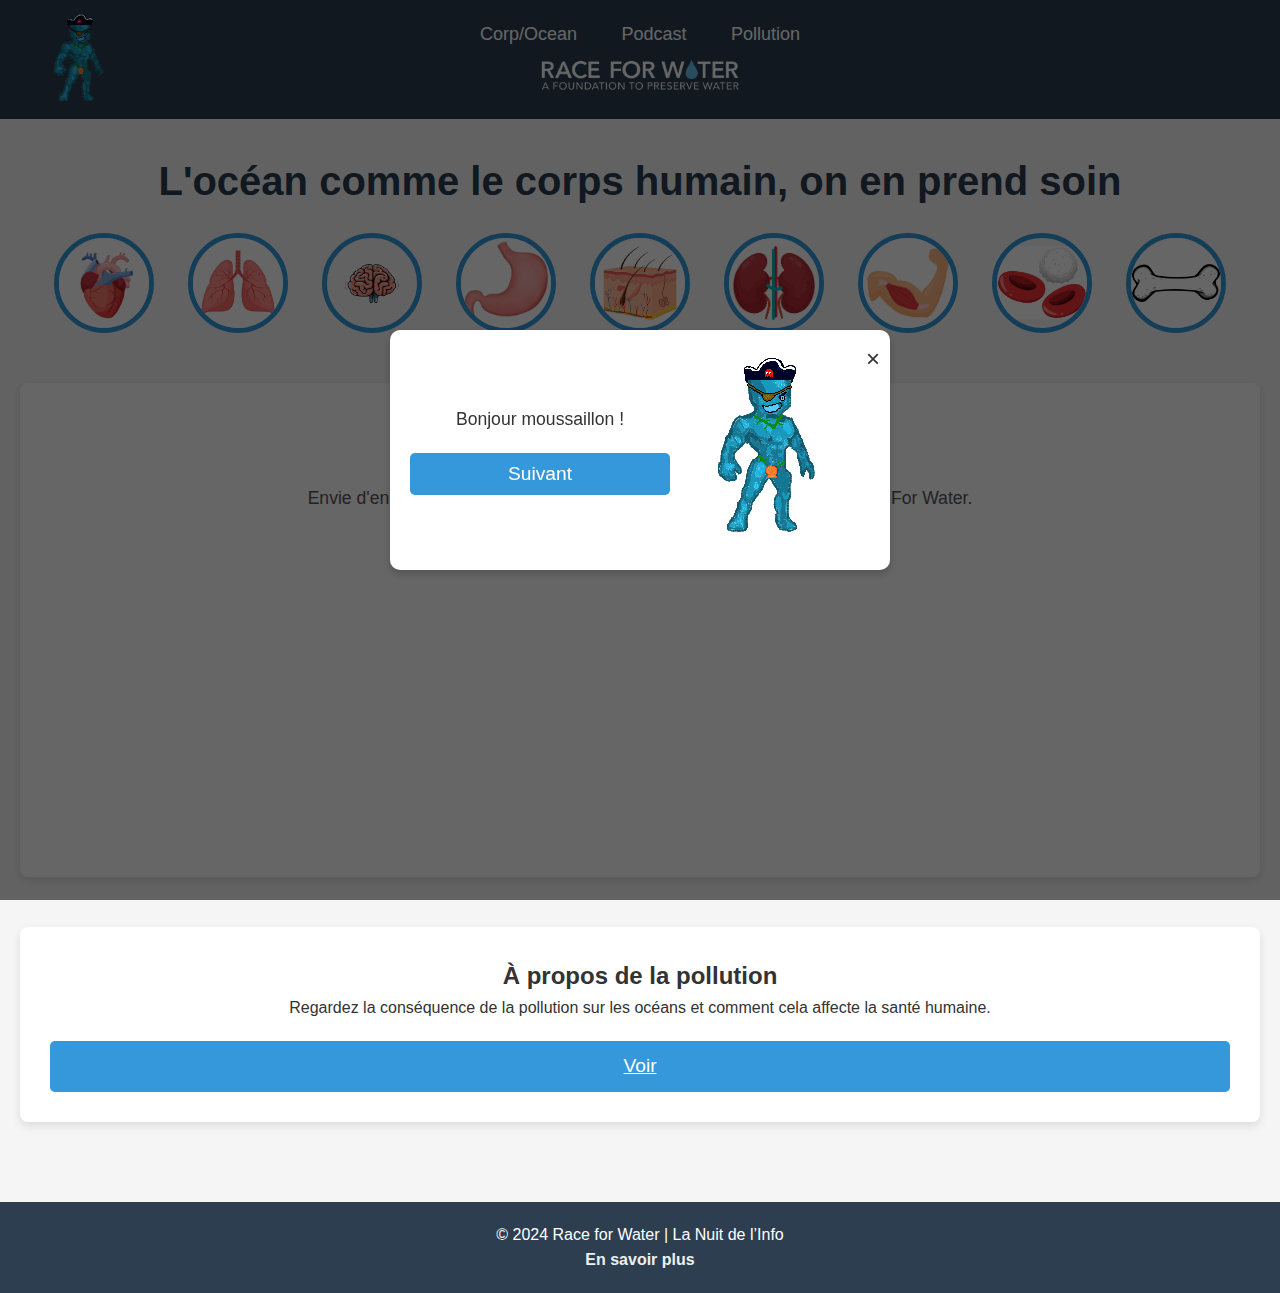
==== commit 6ce36e41: "addslider" ====
--- a/index.html
+++ b/index.html
@@ -7,7 +7,6 @@
     <title>Race For Water</title>
     <link rel="stylesheet" href="styles.css"> <!-- Lien vers le fichier CSS -->
     <link rel="icon" type="image/png" href="media/icone.png">
-
 </head>
 
 <body>
@@ -27,7 +26,6 @@
         </div>
     </div>
 
-
     <header>
         <img src="media/chibi.png" alt="Chibi Image" class="corner-image">
 
@@ -35,43 +33,36 @@
             <ul>
                 <li><a href="#analogies">Corp/Ocean</a></li>
                 <li><a href="#podcast">Podcast</a></li>
-                <li><a href="#apropos">À propos</a></li>
-
+                <li><a href="#pollution">Pollution</a></li>
             </ul>
         </nav>
         <div class="header-content">
             <img src="media/logo.png" alt="raceforwater">
-
         </div>
     </header>
 
     <main>
-
         <section id="analogies" class="interactive-model">
             <h2>L'océan comme le corps humain, on en prend soin</h2>
-        
+
             <!-- Images des bulles -->
             <div class="interactive-bubbles">
                 <img src="media/coeur.jpg" alt="Bulle Cœur" class="interactive-bubble" data-text="Le cœur pompe le sang à travers le corps, alimentant les organes en oxygène et en nutriments via le système circulatoire. Les courants marins agissent comme une pompe, transportant l'eau, la chaleur, les nutriments et les gaz dissous à travers les océans.">
                 <img src="media/poumon.jpg" alt="Bulle Poumons" class="interactive-bubble" data-text="Les poumons facilitent les échanges gazeux, en absorbant l'oxygène et en rejetant le dioxyde de carbone. Les océans sont des réservoirs importants pour le CO2 et l'oxygène. Les plantes marines réalisent la photosynthèse, produisant de l'oxygène, tandis que l'océan dissout également le CO2.">
                 <img src="media/cerveau.png" alt="Bulle Système Nerveux" class="interactive-bubble" data-text="Le système nerveux transmet les signaux entre le cerveau et le corps, permettant des réactions adaptées aux stimuli. Les courants océaniques réagissent aux changements environnementaux et aux forces externes comme le vent et la gravité.">
-                
                 <img src="media/estomac.jpg" alt="Bulle Estomac" class="interactive-bubble" data-text="Le système digestif décompose les aliments pour libérer des nutriments que le corps peut utiliser. Les planctons et autres organismes marins jouent un rôle similaire en décomposant les matières organiques dans l'eau, transformant des nutriments pour soutenir la chaîne alimentaire marine.">
                 <img src="media/peau.avif" alt="Bulle Peau" class="interactive-bubble" data-text="La peau sert de barrière contre les infections, la déshydratation et les agressions extérieures. L'eau de surface de l'océan agit comme une barrière protectrice, régulant les températures et offrant un refuge contre les éléments externes.">
                 <img src="media/reins.jpg" alt="Bulle Reins" class="interactive-bubble" data-text="Les reins filtrent le sang pour éliminer les toxines et réguler l'équilibre des fluides et des électrolytes dans le corps. Les reins filtrent le sang pour éliminer les toxines et réguler l'équilibre des fluides et des électrolytes dans le corps.">
-            
                 <img src="media/muscle.jpg" alt="Bulle Muscle" class="interactive-bubble" data-text="Les muscles permettent le mouvement et la force physique, permettant à l'humain de se déplacer et de répondre à son environnement. Les vagues et les marées sont similaires aux muscles, créant des mouvements dans l'océan et permettant le transport de l'eau et des nutriments dans différentes parties de l'océan.">
                 <img src="media/globule.jpg" alt="Bulle Globule" class="interactive-bubble" data-text="Le système immunitaire détecte et combat les agents pathogènes qui attaquent l'organisme. Les bactéries marines et autres microorganismes marins agissent comme une barrière biologique contre les agents pathogènes dans l'écosystème marin.">
                 <img src="media/os.jpg" alt="Bulle Os" class="interactive-bubble" data-text="Les os forment le squelette et offrent soutien, protection et forme au corps. Les fonds marins et les roches sous-marines agissent comme une structure, fournissant des habitats pour les organismes marins et supportant la biodiversité marine.">
             </div>
-        
+
             <!-- Zone d'affichage du texte -->
             <div id="bubble-text" class="bubble-text-container">
                 <p id="text-content"></p>
             </div>
         </section>
-
-
 
         <section id="podcast" class="podcast">
             <h2>Podcast</h2>
@@ -80,19 +71,16 @@
                 <iframe width="560" height="315" src="https://www.youtube.com/embed/6_2IWf3WggM" frameborder="0"
                     allow="accelerometer; autoplay; clipboard-write; encrypted-media; gyroscope; picture-in-picture"
                     allowfullscreen></iframe>
-                <iframe width="560" height="315" src="https://www.youtube.com/embed/CMs3T7RSJ74 " frameborder="0"
+                <iframe width="560" height="315" src="https://www.youtube.com/embed/CMs3T7RSJ74" frameborder="0"
                     allow="accelerometer; autoplay; clipboard-write; encrypted-media; gyroscope; picture-in-picture"
                     allowfullscreen></iframe>
-
             </div>
         </section>
 
-
-
-        <section id="apropos" class="interactive-model">
-            <h2>À propos</h2>
-            <p>Notre mission est de sensibiliser à la préservation des océans en montrant leurs liens avec la santé
-                humaine.</p>
+        <section id="pollution" class="interactive-model">
+            <h2>À propos de la pollution</h2>
+            <p>Regardez la conséquence de la pollution sur les océans et comment cela affecte la santé humaine.</p>
+            <a href="slider/slider.html" class="next-button">Voir</a>
         </section>
 
     </main>
@@ -102,8 +90,7 @@
         <p><a href="https://ocean-climate.org">En savoir plus</a></p>
     </footer>
 
-    <!-- Lien vers le fichier JavaScript -->
     <script src="scripts.js"></script> <!-- Lien vers le fichier JavaScript -->
 </body>
 
-</html>+</html>
--- a/styles.css
+++ b/styles.css
@@ -6,12 +6,12 @@
 }
 
 .corner-image {
-    position: absolute; /* Position absolue pour placer l'image dans le coin */
-    top: 10px; /* Distance par rapport au haut de la page */
-    left: 30px; /* Distance par rapport au bord gauche */
-    width: 100px; /* Largeur de l'image */
-    height: 100px; /* Hauteur de l'image */
-    z-index: 1000; /* Assurez-vous que l'image est au-dessus des autres éléments */
+    position: absolute;
+    top: 10px;
+    left: 30px;
+    width: 100px;
+    height: 100px;
+    z-index: 1000;
 }
 
 /* Style global de la page */
@@ -77,33 +77,28 @@
     text-align: center;
 }
 
-/* Conteneur pour les images des bulles */
 .interactive-bubbles {
     display: flex;
     justify-content: space-evenly;
     margin-bottom: 30px;
 }
 
-/* Style des images en forme de bulle */
 .interactive-bubble {
-    width: 100px; /* Taille de la bulle */
+    width: 100px;
     height: 100px;
-    border-radius: 50% !important; /* Forcer le rendu rond */
-    object-fit: contain; /* Adapter l'image sans déformation */
-    display: block; /* Assurez-vous que l'image se comporte comme un bloc */
-    overflow: hidden; /* S'assure que le contenu respecte le bord arrondi */
-    border: 5px solid #3498db; /* Ajoute une bordure de 5px avec une couleur bleue */
+    border-radius: 50% !important;
+    object-fit: contain;
+    display: block;
+    overflow: hidden;
+    border: 5px solid #3498db;
     transition: border-color 0.3s ease, transform 0.3s ease;
-    
 }
 
 .interactive-bubble:hover {
-    transform: scale(1.1); /* Effet de survol */
-    border-color: #e74c3c; /* Change la couleur de la bordure au survol */
-
-}
-
-/* Style pour la zone de texte affichée après avoir cliqué sur une bulle */
+    transform: scale(1.1);
+    border-color: #e74c3c;
+}
+
 .bubble-text-container {
     display: none;
     margin-top: 20px;
@@ -120,8 +115,6 @@
     font-size: 1.2rem;
 }
 
-
-/* Podcast section */
 #podcast {
     background-color: #ffffff;
     padding: 30px;
@@ -157,27 +150,30 @@
     height: 315px;
 }
 
-/* Section des actualités et à propos */
-.interactive-model {
+#pollution {
     background-color: #ffffff;
-    padding: 20px;
-    margin-bottom: 40px;
+    padding: 30px;
     border-radius: 8px;
     box-shadow: 0 4px 8px rgba(0, 0, 0, 0.1);
-}
-
-#actualités, #apropos h2 {
-    font-size: 2rem;
-    color: #2c3e50;
-    margin-bottom: 20px;
-}
-
-#actualités p, #apropos p {
-    font-size: 1.1rem;
-    color: #555;
-}
-
-/* Footer */
+    margin-bottom: 50px;
+    text-align: center;
+}
+
+.next-button {
+    padding: 10px 20px;
+    background-color: #3498db;
+    color: white;
+    border: none;
+    border-radius: 5px;
+    cursor: pointer;
+    font-size: 1rem;
+    transition: background-color 0.3s;
+}
+
+.next-button:hover {
+    background-color: #2980b9;
+}
+
 footer {
     background-color: #2c3e50;
     color: white;
@@ -201,7 +197,6 @@
     color: #3498db;
 }
 
-/* Style pour le fond du pop-up */
 .popup {
     display: flex;
     align-items: center;
@@ -215,97 +210,53 @@
     z-index: 9999;
 }
 
-/* Contenu du pop-up */
 .popup-content {
     position: relative;
     background: #fff;
     border-radius: 10px;
     padding: 20px;
-    width: 350px; /* Ajusté pour donner plus de place à la boîte */
+    width: 500px;
     text-align: center;
     box-shadow: 0 4px 8px rgba(0, 0, 0, 0.2);
 }
 
-/* Croix pour fermer */
+.popup-container {
+    display: flex;
+    justify-content: space-between;
+    align-items: center;
+}
+
+.popup-chibi {
+    width: 200px;
+    height: 200px;
+    object-fit: contain;
+}
+
+.popup-box {
+    width: 70%;
+}
+
+.popup-text {
+    font-size: 1.1rem;
+}
+
 .close-btn {
     position: absolute;
     top: 10px;
-    left: 10px;
-    font-size: 24px;
-    color: #333;
+    right: 10px;
+    font-size: 1.5rem;
     cursor: pointer;
 }
 
-/* Conteneur pour le Chibi et la boîte de texte */
-.popup-container {
-    position: relative;
-    width: 90%;
-    margin: 0 auto;
-}
-
-/* Style de la boîte de texte */
-.popup-box {
-    position: relative;
-    background: linear-gradient(145deg, #7f8c8d, #95a5a6); /* Gradient pour donner un effet plus "jeu vidéo" */
-    padding: 5px;
-    border-radius: 10px;
-    box-shadow: 0 4px 12px rgba(0, 0, 0, 0.2); /* Ombre pour un effet plus réaliste */
-    margin-bottom: 15px;
-}
-
-/* Texte dans la boîte */
-.popup-text {
-    font-family: 'Courier New', Courier, monospace; /* Police type machine à écrire pour l'effet jeu vidéo */
-    font-size: 1rem;
-    color: white;
-    margin-bottom: 20px;
-}
-
-/* Bouton suivant */
 .next-button {
-    padding: 10px 20px;
+    display: block;
+    width: 100%;
+    margin-top: 20px;
+    padding: 10px 0;
+    font-size: 1.2rem;
     background-color: #3498db;
-    color: white;
     border: none;
     border-radius: 5px;
     cursor: pointer;
-    font-size: 1rem;
-    transition: background-color 0.3s;
-}
-
-.next-button:hover {
-    background-color: #2980b9;
-}
-
-/* Chibi */
-.popup-chibi {
-    position: relative;
-    width: 200px; /* Taille du Chibi */
-    z-index: 1;
-}
-
-
-/* Media Queries */
-@media (max-width: 768px) {
-    /* Responsive navbar */
-    header .navbar ul li {
-        display: block;
-        margin: 10px 0;
-    }
-
-    /* Adjust the podcast section */
-    .video-container iframe {
-        width: 100%;
-        max-width: none;
-    }
-
-    /* Adjust bubble sizes and paddings */
-    .interactive-bubble {
-        padding: 15px;
-    }
-
-    #analogies h2 {
-        font-size: 2rem;
-    }
-}
-
+    color: white;
+}
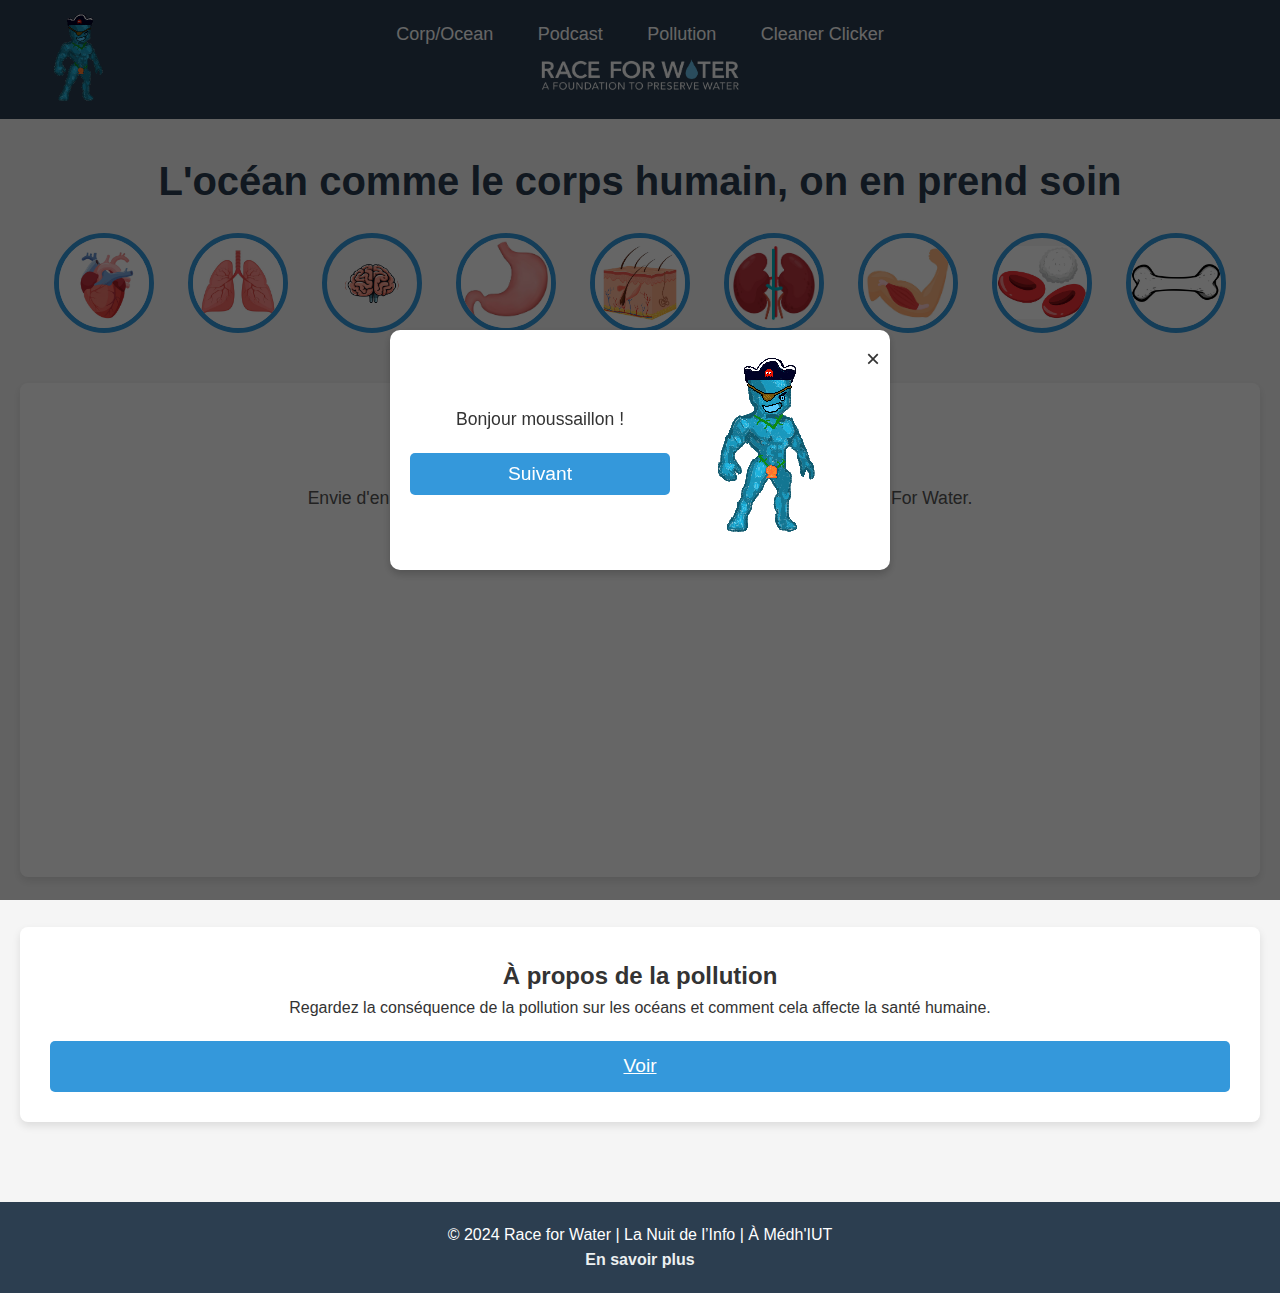
==== commit 8a49fadf: "addclicker" ====
--- a/index.html
+++ b/index.html
@@ -34,6 +34,7 @@
                 <li><a href="#analogies">Corp/Ocean</a></li>
                 <li><a href="#podcast">Podcast</a></li>
                 <li><a href="#pollution">Pollution</a></li>
+                <li><a href="clicker/cleanerClicker.html">Cleaner Clicker</a></li>
             </ul>
         </nav>
         <div class="header-content">
@@ -86,8 +87,8 @@
     </main>
 
     <footer>
-        <p>© 2024 Race for Water | La Nuit de l’Info</p>
-        <p><a href="https://ocean-climate.org">En savoir plus</a></p>
+        <p>© 2024 Race for Water | La Nuit de l’Info | À Médh'IUT</p>
+        <p><a href="https://www.raceforwater.org/fr/">En savoir plus</a></p>
     </footer>
 
     <script src="scripts.js"></script> <!-- Lien vers le fichier JavaScript -->
